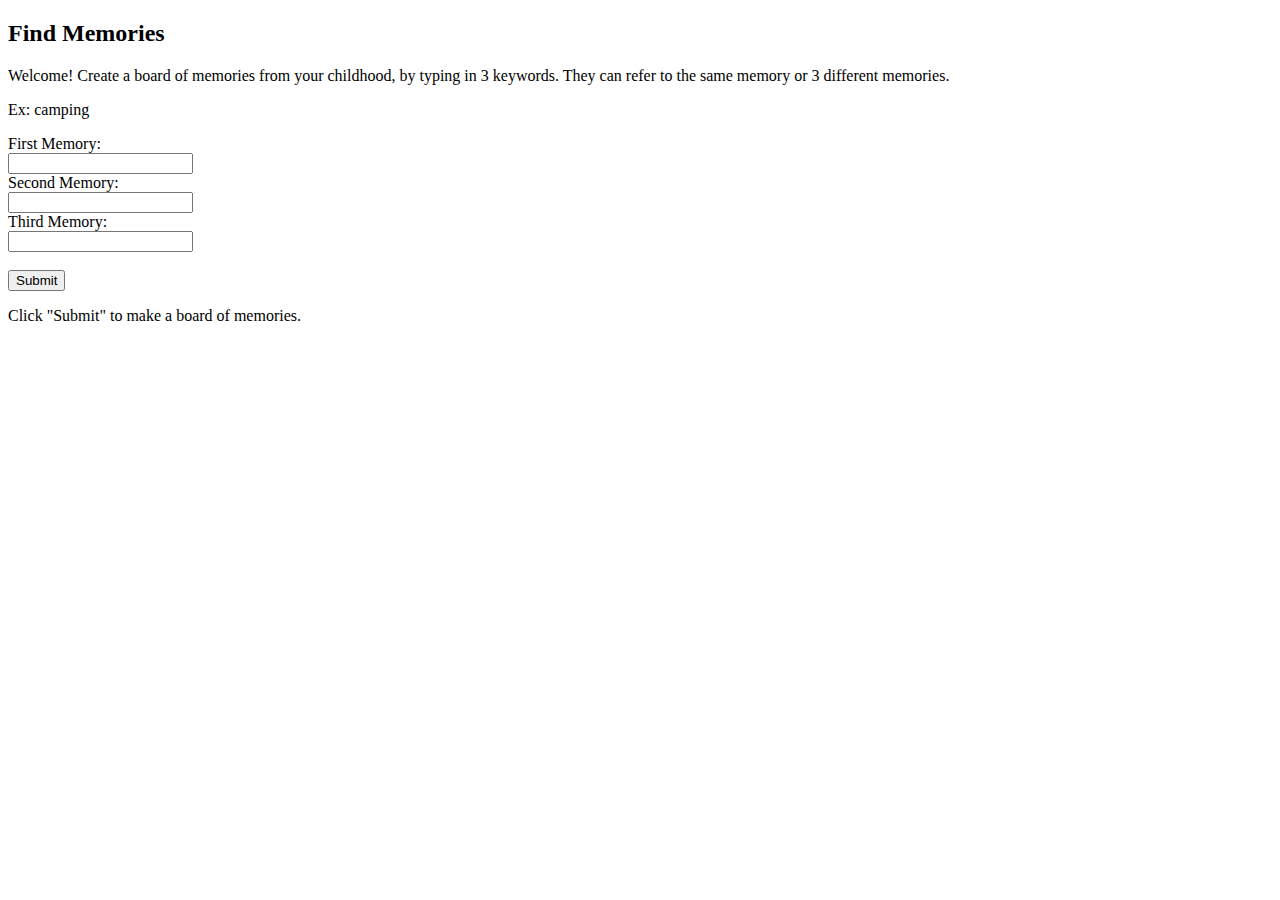
==== index.html @ 42086eb8 "last minute edits" ====
<!DOCTYPE html>
<html>
<body>

<h2>Find Memories</h2>

<p>Welcome! Create a board of memories from your childhood, by typing in 3 keywords. They can refer to the same memory or 3 different memories.</p>
<p>Ex: camping</p>

<form action="memories_board.php" method="post">
  First Memory:<br>
  <input type="text" name="first">
  <br>
  Second Memory:<br>
  <input type="text" name="second">
  <br>
  Third Memory:<br>
  <input type="text" name="third">
  <br><br>
  <input type="submit" value="Submit">
</form> 

<p>Click "Submit" to make a board of memories.</p>

</body>
</html>
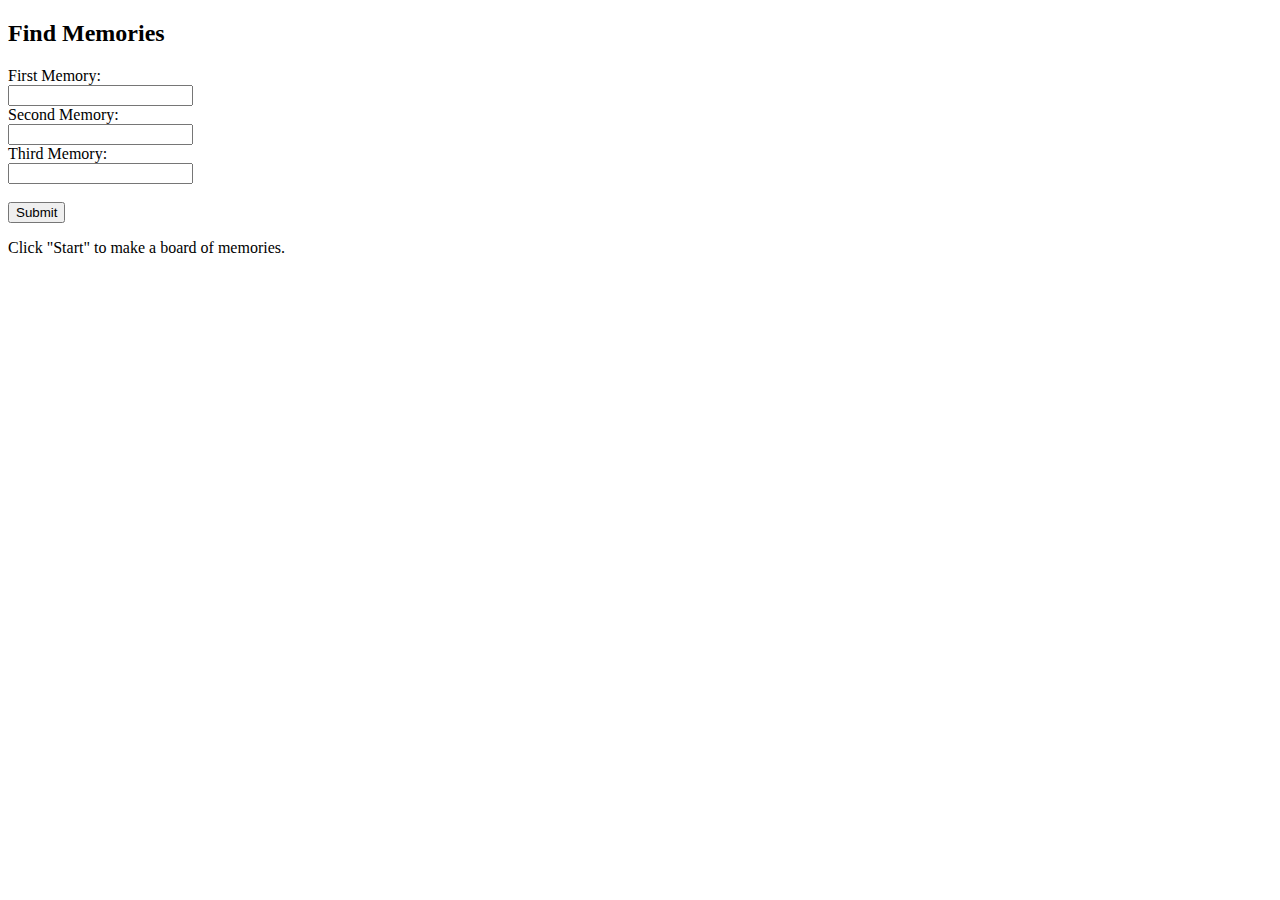
==== commit 0dc41d48: "updated with js" ====
--- a/index.html
+++ b/index.html
@@ -1,26 +1,36 @@
 <!DOCTYPE html>
 <html>
+<head>
+</head>
 <body>
 
 <h2>Find Memories</h2>
 
-<p>Welcome! Create a board of memories from your childhood, by typing in 3 keywords. They can refer to the same memory or 3 different memories.</p>
-<p>Ex: camping</p>
+First Memory:<br>
+<input type="text" name="first" id="mem1">
+<br>
+Second Memory:<br>
+<input type="text" name="second" id="mem2">
+<br>
+Third Memory:<br>
+<input type="text" name="third" id="mem3">
+<br><br>
+<button value="Submit" id="submitButton">Submit</button>
+<script>
+  document.getElementById('submitButton').addEventListener('click', function(){
+    var memory1 = document.getElementById('mem1').innerHTML;
+    var memory2 = document.getElementById('mem2').innerHTML;
+    var memory3 = document.getElementById('mem3').innerHTML;
+    var result = [memory1, memory2, memory3];
+    console.log(result);
+    console.log("PUMPKIN");
+  });
 
-<form action="memories_board.php" method="post">
-  First Memory:<br>
-  <input type="text" name="first">
-  <br>
-  Second Memory:<br>
-  <input type="text" name="second">
-  <br>
-  Third Memory:<br>
-  <input type="text" name="third">
-  <br><br>
-  <input type="submit" value="Submit">
-</form> 
+</script>
+<script src="script.js"></script>
+<p>Click "Start" to make a board of memories.</p>
 
-<p>Click "Submit" to make a board of memories.</p>
+
 
 </body>
-</html>
+</html>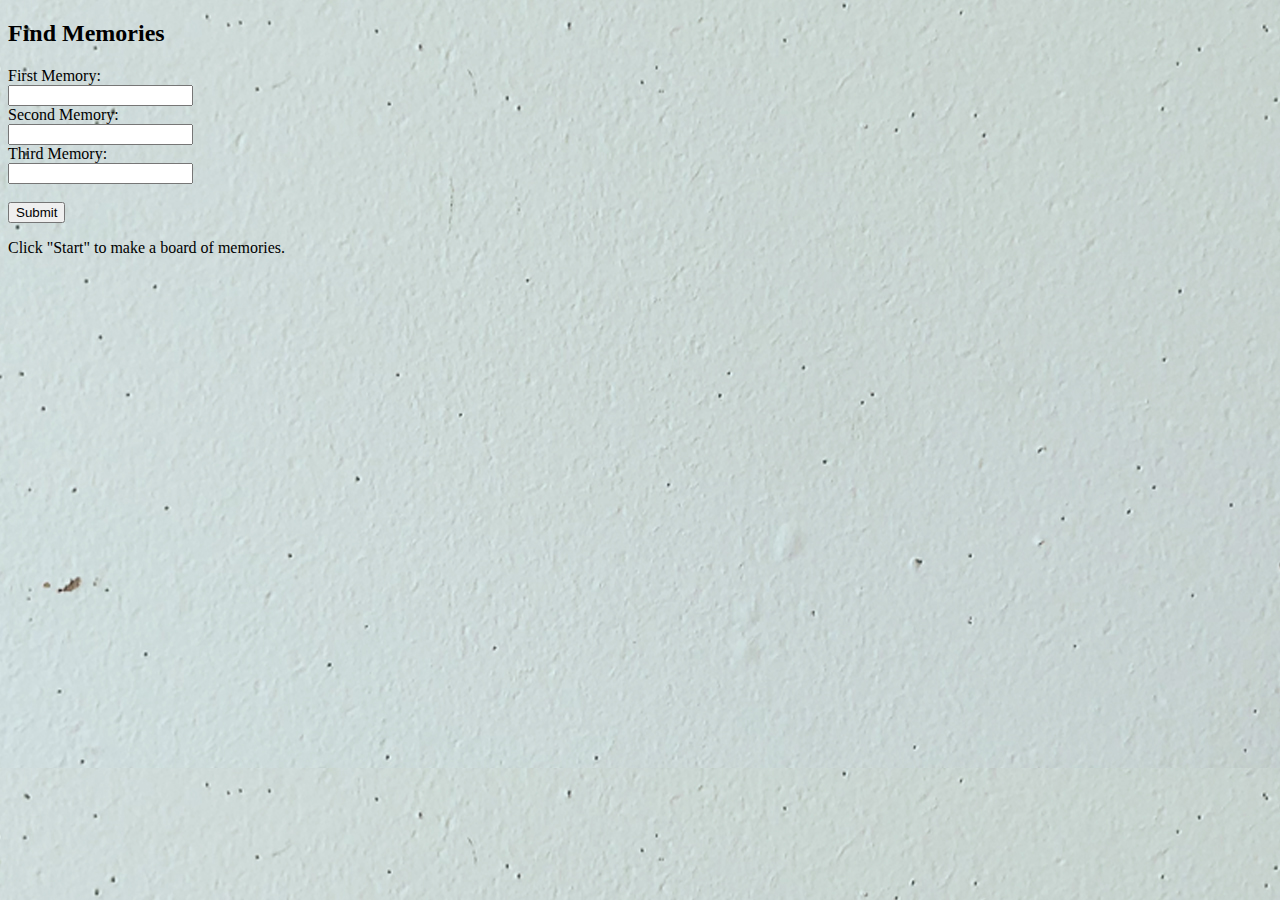
==== commit de6c4d95: "added bg" ====
--- a/index.html
+++ b/index.html
@@ -1,8 +1,9 @@
 <!DOCTYPE html>
 <html>
 <head>
+    <script src="https://ajax.googleapis.com/ajax/libs/jquery/3.3.1/jquery.min.js"></script>
 </head>
-<body>
+<body background="83background.jpg">
 
 <h2>Find Memories</h2>
 
@@ -18,14 +19,15 @@
 <button value="Submit" id="submitButton">Submit</button>
 <script>
   document.getElementById('submitButton').addEventListener('click', function(){
-    var memory1 = document.getElementById('mem1').innerHTML;
-    var memory2 = document.getElementById('mem2').innerHTML;
-    var memory3 = document.getElementById('mem3').innerHTML;
-    var result = [memory1, memory2, memory3];
+    var value1 = $( "#mem1" ).val();
+    var value2 = $( "#mem2" ).val();
+    var value3 = $( "#mem3" ).val();
+    var result = [value1, value2, value3];
     console.log(result);
     console.log("PUMPKIN");
   });
-
+  function3();
+  window.open(second.html);
 </script>
 <script src="script.js"></script>
 <p>Click "Start" to make a board of memories.</p>
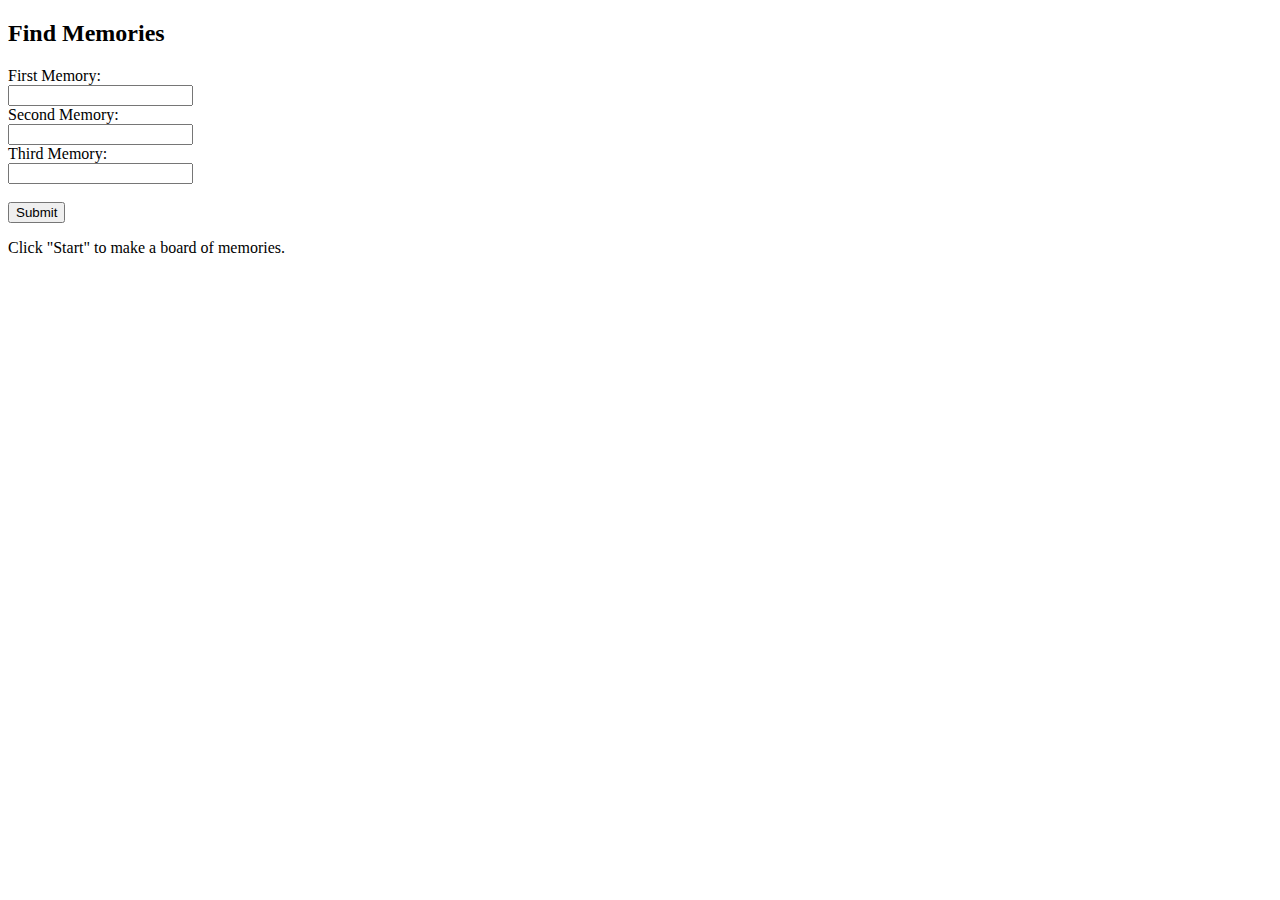
==== commit ac179c70: "unacceptable" ====
--- a/index.html
+++ b/index.html
@@ -3,7 +3,7 @@
 <head>
     <script src="https://ajax.googleapis.com/ajax/libs/jquery/3.3.1/jquery.min.js"></script>
 </head>
-<body background="83background.jpg">
+<body>
 
 <h2>Find Memories</h2>
 
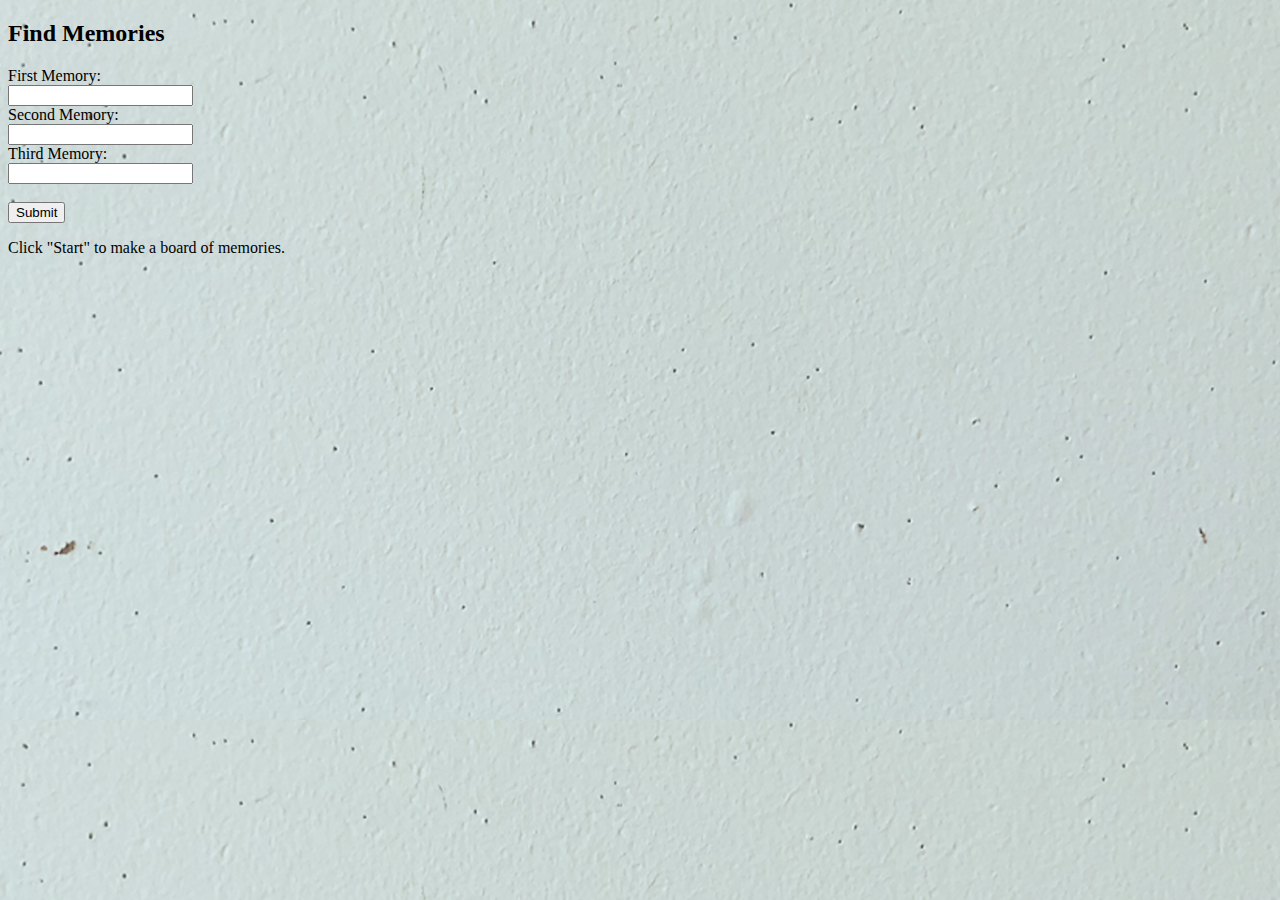
==== commit cf8e7736: "changes" ====
--- a/index.html
+++ b/index.html
@@ -2,7 +2,8 @@
 <html>
 <head>
     <script src="https://ajax.googleapis.com/ajax/libs/jquery/3.3.1/jquery.min.js"></script>
-</head>
+    <link rel="stylesheet" type="text/css" href="style.css">
+  </head>
 <body>
 
 <h2>Find Memories</h2>
@@ -27,7 +28,7 @@
     console.log("PUMPKIN");
   });
   function3();
-  window.open(second.html);
+  window.open("second.html");
 </script>
 <script src="script.js"></script>
 <p>Click "Start" to make a board of memories.</p>
--- a/style.css
+++ b/style.css
@@ -0,0 +1,4 @@
+body {
+    background-image: url("83background.jpg");
+    background-size: cover;
+}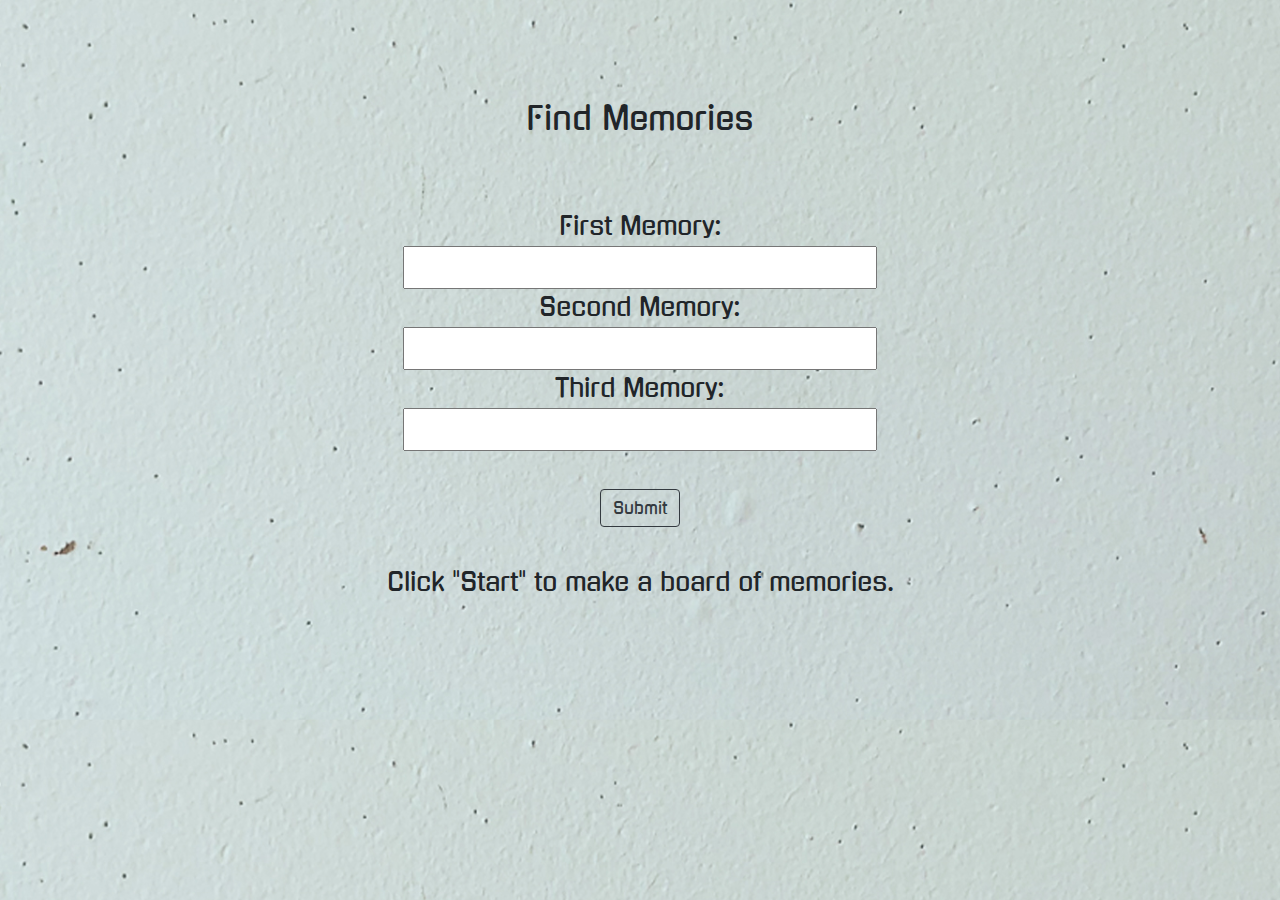
==== commit 99585fd9: "final idk" ====
--- a/index.html
+++ b/index.html
@@ -3,10 +3,11 @@
 <head>
     <script src="https://ajax.googleapis.com/ajax/libs/jquery/3.3.1/jquery.min.js"></script>
     <link rel="stylesheet" type="text/css" href="style.css">
+    <link rel="stylesheet" href="https://maxcdn.bootstrapcdn.com/bootstrap/4.0.0/css/bootstrap.min.css" integrity="sha384-Gn5384xqQ1aoWXA+058RXPxPg6fy4IWvTNh0E263XmFcJlSAwiGgFAW/dAiS6JXm" crossorigin="anonymous">
   </head>
 <body>
 
-<h2>Find Memories</h2>
+<h2><div class="more">Find Memories</div></h2>
 
 First Memory:<br>
 <input type="text" name="first" id="mem1">
@@ -16,8 +17,9 @@
 <br>
 Third Memory:<br>
 <input type="text" name="third" id="mem3">
-<br><br>
-<button value="Submit" id="submitButton">Submit</button>
+<br>
+<br>
+<button value="Submit" class="btn btn-outline-dark" id="submitButton">Submit</button>
 <script>
   document.getElementById('submitButton').addEventListener('click', function(){
     var value1 = $( "#mem1" ).val();
@@ -31,6 +33,8 @@
   window.open("second.html");
 </script>
 <script src="script.js"></script>
+<br>
+<br>
 <p>Click "Start" to make a board of memories.</p>
 
 
--- a/style.css
+++ b/style.css
@@ -1,4 +1,20 @@
+@import url('https://fonts.googleapis.com/css?family=Gugi');
+
 body {
     background-image: url("83background.jpg");
     background-size: cover;
+    text-align: center !important;
+    font-family: 'Gugi', cursive !important;  
+    font-size: 25px !important;  
+}
+
+.more{
+    height: 100px !important;
+    width: 100% !important;
+    margin-top: 100px !important;
+    position: center !important;
+}
+
+input {
+    align-content: center !important;  
 }